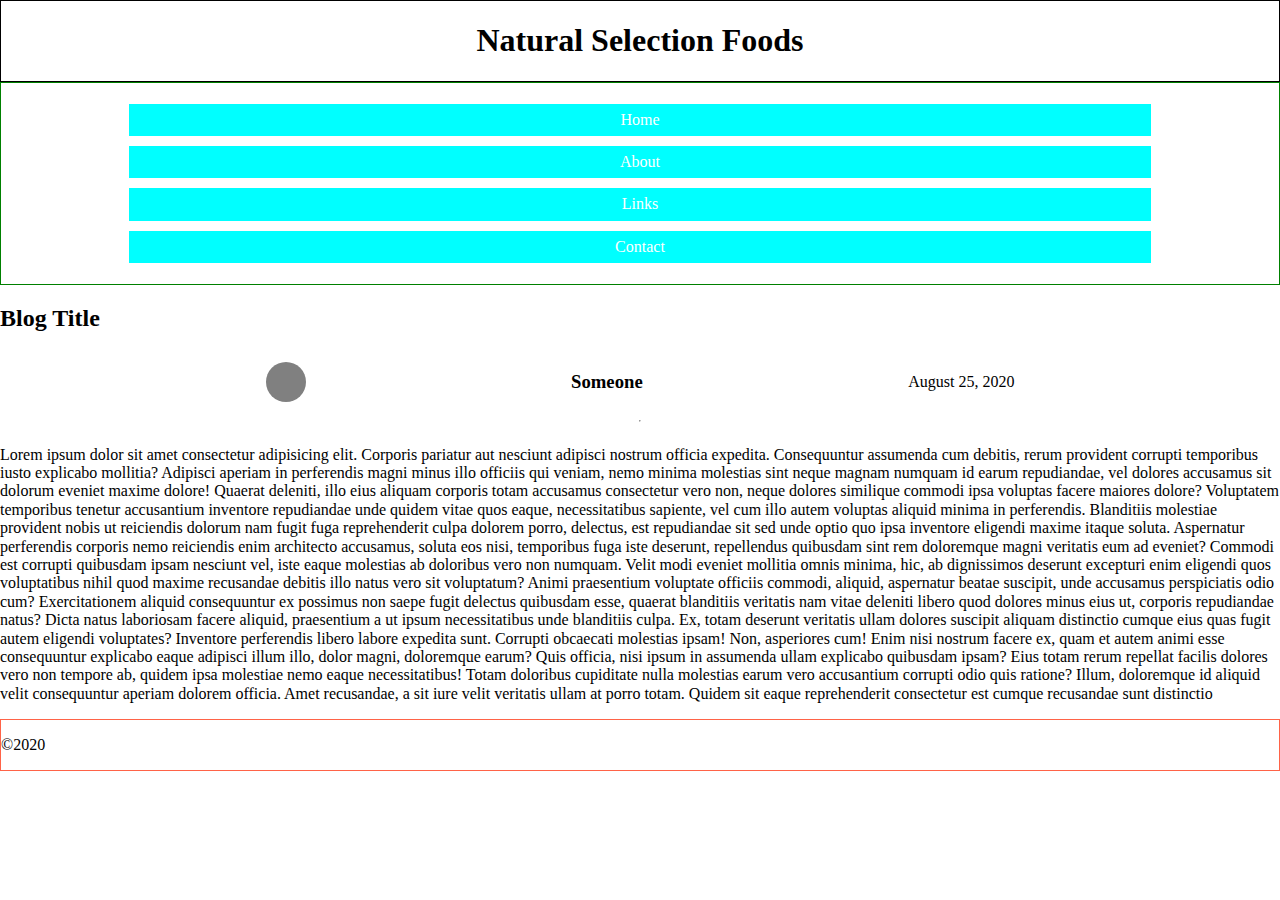
==== pages/blog.html @ 55411a7e "added blog page" ====
<!DOCTYPE html>
<html>

<head>
  <meta charset="utf-8" />
  <meta http-equiv="X-UA-Compatible" content="IE=edge">
  <title>Natural Selection Foods Blog Page</title>
  <meta name="viewport" content="width=device-width, initial-scale=1">
  <link rel="stylesheet" type="text/css" media="screen" href="../css/normalize.css" />
  <link rel="stylesheet" type="text/css" media="screen" href="../css/main-styles.css" />
</head>

<body>
  <!-- Main container for css grid layout -->
  <div class="blog-container">
    <!-- Header area -->
    <header id="header">
      <h1>Natural Selection Foods</h1>
    </header>
    <!-- Main site navigation -->
    <nav id="nav">
      <ul id="nav-menu">
        <li class="nav-menu-item"><a href="../index.html">Home</a></li>
        <li class="nav-menu-item"><a href="#">About</a></li>
        <li class="nav-menu-item"><a href="#">Links</a></li>
        <li class="nav-menu-item"><a href="#">Contact</a></li>
      </ul>
    </nav>
    <!-- Main blog area -->
    <main>
      <div class="flex-container">
        <h2>Blog Title</h2>
        <div class="row">
          <div class="avatar">
            <img class="avatar-img" src="" alt="">
          </div>
          <h3 class="author">Someone</h3>
          <p>August 25, 2020</p>
        </div>
        <hr>
        <p>Lorem ipsum dolor sit amet consectetur adipisicing elit. Corporis pariatur aut nesciunt adipisci nostrum
          officia expedita. Consequuntur assumenda cum debitis, rerum provident corrupti temporibus iusto explicabo
          mollitia? Adipisci aperiam in perferendis magni minus illo officiis qui veniam, nemo minima molestias sint
          neque magnam numquam id earum repudiandae, vel dolores accusamus sit dolorum eveniet maxime dolore! Quaerat
          deleniti, illo eius aliquam corporis totam accusamus consectetur vero non, neque dolores similique commodi
          ipsa voluptas facere maiores dolore? Voluptatem temporibus tenetur accusantium inventore repudiandae unde
          quidem vitae quos eaque, necessitatibus sapiente, vel cum illo autem voluptas aliquid minima in perferendis.
          Blanditiis molestiae provident nobis ut reiciendis dolorum nam fugit fuga reprehenderit culpa dolorem porro,
          delectus, est repudiandae sit sed unde optio quo ipsa inventore eligendi maxime itaque soluta. Aspernatur
          perferendis corporis nemo reiciendis enim architecto accusamus, soluta eos nisi, temporibus fuga iste
          deserunt, repellendus quibusdam sint rem doloremque magni veritatis eum ad eveniet? Commodi est corrupti
          quibusdam ipsam nesciunt vel, iste eaque molestias ab doloribus vero non numquam. Velit modi eveniet
          mollitia omnis minima, hic, ab dignissimos deserunt excepturi enim eligendi quos voluptatibus nihil quod
          maxime recusandae debitis illo natus vero sit voluptatum? Animi praesentium voluptate officiis commodi,
          aliquid, aspernatur beatae suscipit, unde accusamus perspiciatis odio cum? Exercitationem aliquid
          consequuntur ex possimus non saepe fugit delectus quibusdam esse, quaerat blanditiis veritatis nam vitae
          deleniti libero quod dolores minus eius ut, corporis repudiandae natus? Dicta natus laboriosam facere
          aliquid, praesentium a ut ipsum necessitatibus unde blanditiis culpa. Ex, totam deserunt veritatis ullam
          dolores suscipit aliquam distinctio cumque eius quas fugit autem eligendi voluptates? Inventore perferendis
          libero labore expedita sunt. Corrupti obcaecati molestias ipsam! Non, asperiores cum! Enim nisi nostrum
          facere ex, quam et autem animi esse consequuntur explicabo eaque adipisci illum illo, dolor magni,
          doloremque earum? Quis officia, nisi ipsum in assumenda ullam explicabo quibusdam ipsam? Eius totam rerum
          repellat facilis dolores vero non tempore ab, quidem ipsa molestiae nemo eaque necessitatibus! Totam
          doloribus cupiditate nulla molestias earum vero accusantium corrupti odio quis ratione? Illum, doloremque id
          aliquid velit consequuntur aperiam dolorem officia. Amet recusandae, a sit iure velit veritatis ullam at
          porro totam. Quidem sit eaque reprehenderit consectetur est cumque recusandae sunt distinctio </p>
      </div>
    </main>
    <!-- Footer -->
    <footer id="footer">
      <p>&copy;2020</p>
    </footer>
  </div>
</body>

</html>
---- css/main-styles.css ----
html {
  box-sizing: border-box;
}

*,
*:before,
*:after {
  box-sizing: inherit;
}

/************ MAIN LAYOUT ************/
.container {
  width: 100vw;
  padding: 15px;
  display: grid;
  grid-gap: 5px;
  grid-template-areas:
    "hd hd hd hd"
    "nv nv nv nv"
    "mn mn mn mn"
    "ft ft ft ft"
}

#header {
  grid-area: hd;
  border: 1px solid black;
}

#nav {
  grid-area: nv;
  border: 1px solid green;
}

#main-content {
  grid-area: mn;
  /* border: 1px solid red; */
}

#footer {
  grid-area: ft;
  border: 1px solid tomato;

}

/************ FLEX LAYOUTS ***********/

#header {
  display: flex;
  justify-content: center;
}


#nav-menu {
  padding: 0;
  display: flex;
  flex-direction: column;
  align-items: center;
  align-items: space-evenly;
}

.flex-container {
  display: flex;
  flex-direction: column;
  /* border: 3px solid brown; */
}

.row {
  display: flex;
  justify-content: space-evenly;
  align-items: center;
}

/*********** NAVIGATION ***********/

#nav-menu .nav-menu-item {
  list-style: none;
  padding: 7px;
  margin: 5px;
  background-color: cyan;
  width: 80%;
  text-align: center;
}

.nav-menu-item a {
  text-decoration: none;
  color: white;
}

/*********** CARD ***********/

.card {
  padding: 10px;
  margin: 14px;
  background-color: lightgrey;
}

.avatar {
  height: 40px;
  width: 40px;
  border-radius: 50%;
  background-color: gray;

}
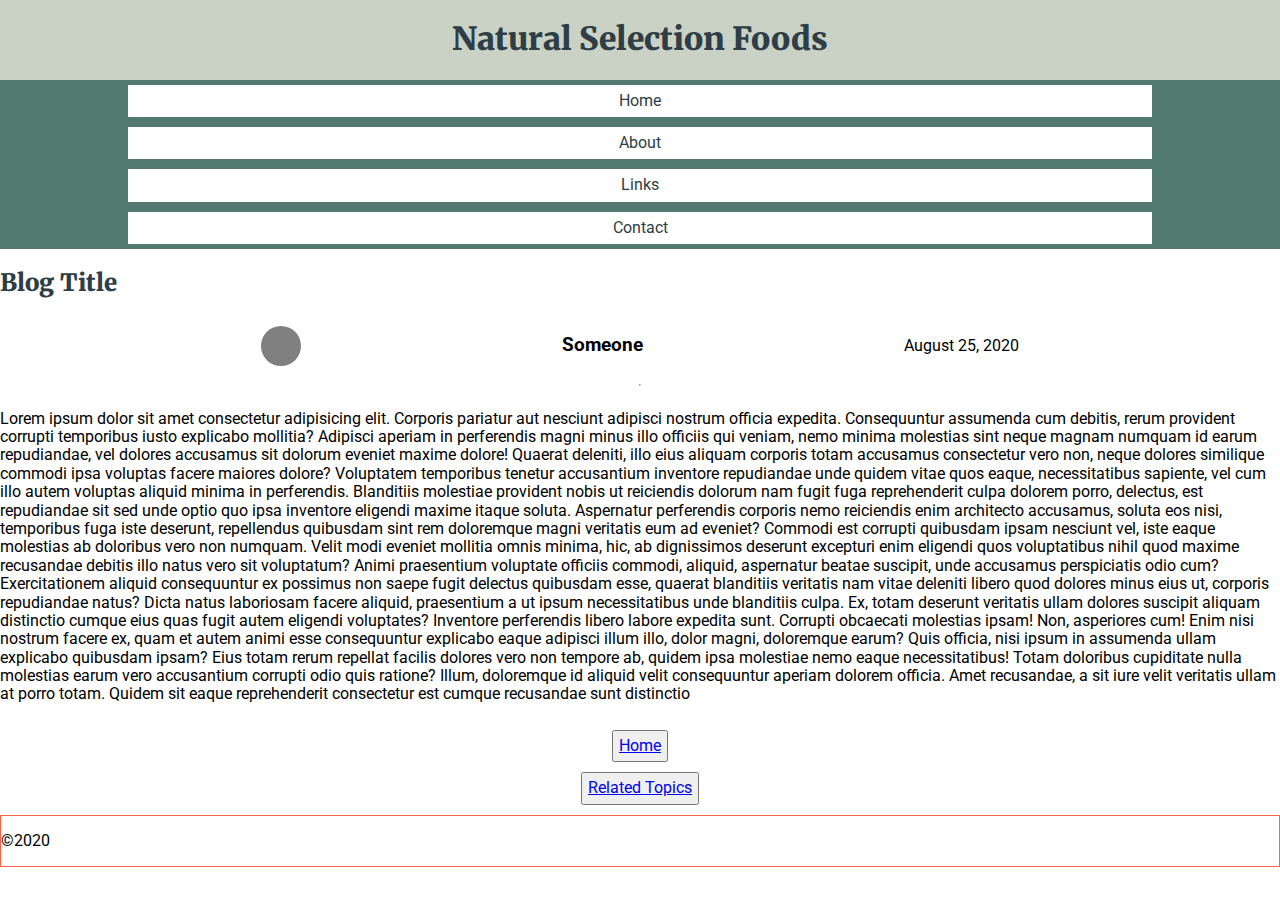
==== commit 7bfc2d2c: "fonts and color variables" ====
--- a/pages/blog.html
+++ b/pages/blog.html
@@ -6,8 +6,7 @@
   <meta http-equiv="X-UA-Compatible" content="IE=edge">
   <title>Natural Selection Foods Blog Page</title>
   <meta name="viewport" content="width=device-width, initial-scale=1">
-  <link rel="stylesheet" type="text/css" media="screen" href="../css/normalize.css" />
-  <link rel="stylesheet" type="text/css" media="screen" href="../css/main-styles.css" />
+  <link rel="stylesheet" media="screen" href="../css/main-styles.css" />
 </head>
 
 <body>
@@ -64,6 +63,10 @@
           doloribus cupiditate nulla molestias earum vero accusantium corrupti odio quis ratione? Illum, doloremque id
           aliquid velit consequuntur aperiam dolorem officia. Amet recusandae, a sit iure velit veritatis ullam at
           porro totam. Quidem sit eaque reprehenderit consectetur est cumque recusandae sunt distinctio </p>
+        <div class="row btn-row">
+          <button><a href="../index.html">Home</a></button>
+          <button><a href="#">Related Topics</a></button>
+        </div>
       </div>
     </main>
     <!-- Footer -->
--- a/css/main-styles.css
+++ b/css/main-styles.css
@@ -1,6 +1,26 @@
+@import url('https://fonts.googleapis.com/css2?family=Merriweather:wght@400;700;900&family=Roboto:ital,wght@0,400;1,300&display=swap');
+
+
+@import "normalize.css";
+@import "blog-styles.css";
+
+
+:root {
+  --beige-green: #CAD2C5;
+  --light-green: #84A98C;
+  --middle-green: #52796F;
+  --blue-green: #354F52;
+  --dark-grey-green: #2F3E46;
+}
+
+
 html {
   box-sizing: border-box;
+  font-family: "Roboto", sans-serif;
+  font-size: 16px;
+  font-weight: 400;
 }
+
 
 *,
 *:before,
@@ -8,7 +28,10 @@
   box-sizing: inherit;
 }
 
+
 /************ MAIN LAYOUT ************/
+
+
 .container {
   width: 100vw;
   padding: 15px;
@@ -21,28 +44,34 @@
     "ft ft ft ft"
 }
 
+
 #header {
   grid-area: hd;
-  border: 1px solid black;
+  background-color: var(--beige-green);
+  text-align: center;
 }
+
 
 #nav {
   grid-area: nv;
-  border: 1px solid green;
+  background-color: var(--middle-green);
 }
+
 
 #main-content {
   grid-area: mn;
   /* border: 1px solid red; */
 }
 
+
 #footer {
   grid-area: ft;
   border: 1px solid tomato;
-
 }
 
+
 /************ FLEX LAYOUTS ***********/
+
 
 #header {
   display: flex;
@@ -51,6 +80,7 @@
 
 
 #nav-menu {
+  margin: 0;
   padding: 0;
   display: flex;
   flex-direction: column;
@@ -58,11 +88,13 @@
   align-items: space-evenly;
 }
 
+
 .flex-container {
   display: flex;
   flex-direction: column;
   /* border: 3px solid brown; */
 }
+
 
 .row {
   display: flex;
@@ -70,23 +102,41 @@
   align-items: center;
 }
 
+
+/*********** HEADERS ***********/
+
+
+h1,
+h2 {
+  font-family: 'Merriweather', serif;
+  font-weight: 900;
+  color: var(--dark-grey-green);
+}
+
+
+
+
 /*********** NAVIGATION ***********/
+
 
 #nav-menu .nav-menu-item {
   list-style: none;
   padding: 7px;
   margin: 5px;
-  background-color: cyan;
+  background-color: #fff;
   width: 80%;
   text-align: center;
 }
 
+
 .nav-menu-item a {
   text-decoration: none;
-  color: white;
+  color: var(--dark-grey-green);
 }
 
+
 /*********** CARD ***********/
+
 
 .card {
   padding: 10px;
@@ -94,10 +144,10 @@
   background-color: lightgrey;
 }
 
+
 .avatar {
   height: 40px;
   width: 40px;
   border-radius: 50%;
   background-color: gray;
-
 }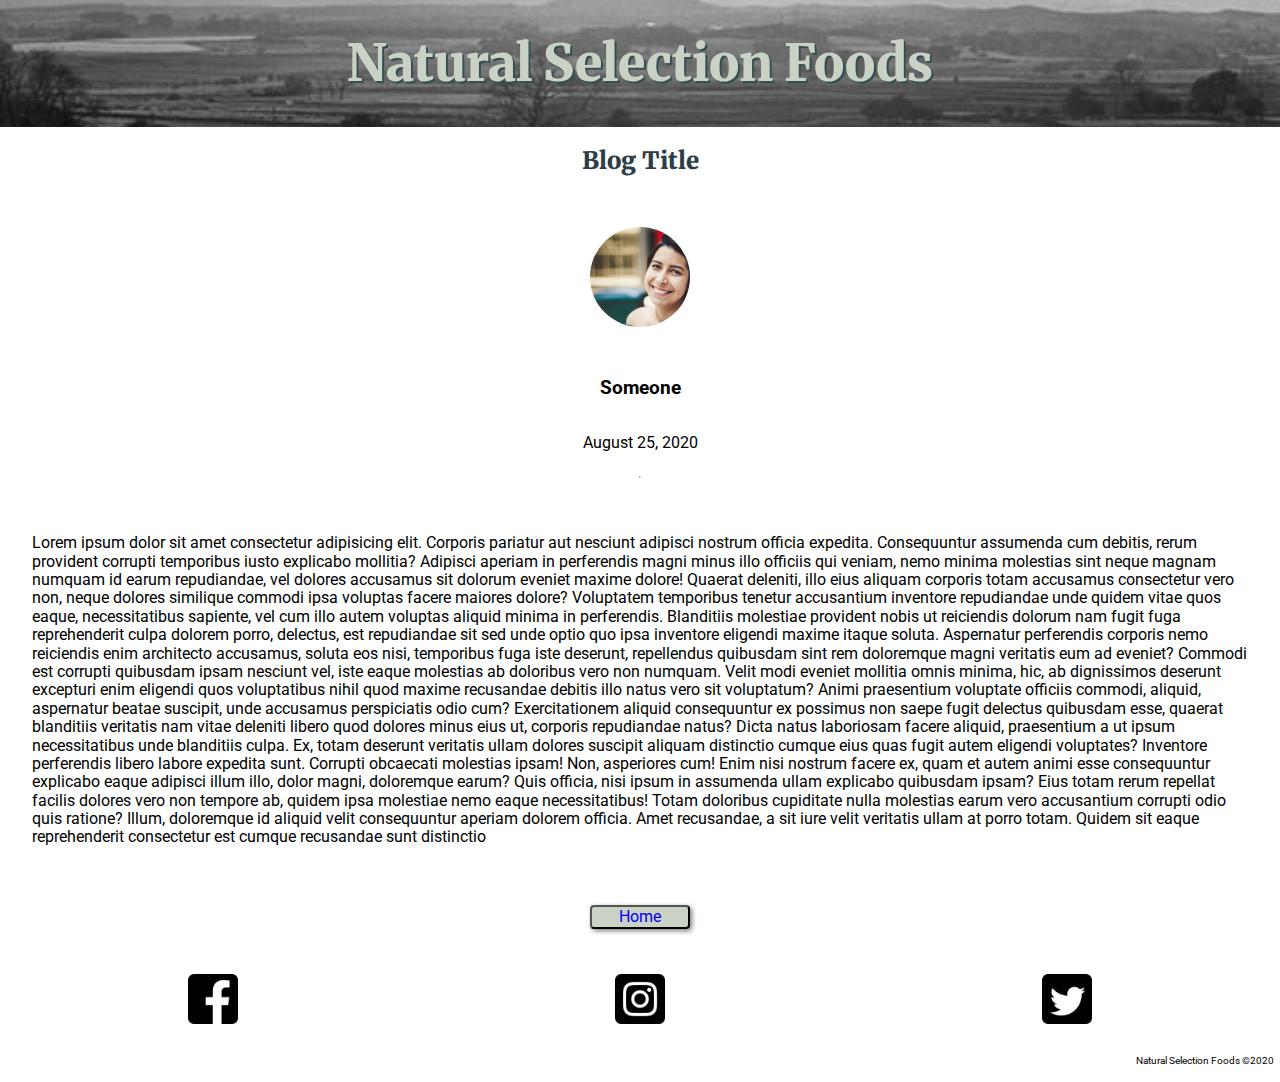
==== commit edb43177: "images and buttons" ====
--- a/pages/blog.html
+++ b/pages/blog.html
@@ -16,28 +16,21 @@
     <header id="header">
       <h1>Natural Selection Foods</h1>
     </header>
-    <!-- Main site navigation -->
-    <nav id="nav">
-      <ul id="nav-menu">
-        <li class="nav-menu-item"><a href="../index.html">Home</a></li>
-        <li class="nav-menu-item"><a href="#">About</a></li>
-        <li class="nav-menu-item"><a href="#">Links</a></li>
-        <li class="nav-menu-item"><a href="#">Contact</a></li>
-      </ul>
-    </nav>
+
     <!-- Main blog area -->
     <main>
       <div class="flex-container">
-        <h2>Blog Title</h2>
-        <div class="row">
-          <div class="avatar">
+        <h2 class="blog-title">Blog Title</h2>
+        <div class="blog-row">
+          <div class="blog-avatar">
             <img class="avatar-img" src="" alt="">
           </div>
           <h3 class="author">Someone</h3>
           <p>August 25, 2020</p>
         </div>
         <hr>
-        <p>Lorem ipsum dolor sit amet consectetur adipisicing elit. Corporis pariatur aut nesciunt adipisci nostrum
+        <p class="blog-content">Lorem ipsum dolor sit amet consectetur adipisicing elit. Corporis pariatur aut nesciunt
+          adipisci nostrum
           officia expedita. Consequuntur assumenda cum debitis, rerum provident corrupti temporibus iusto explicabo
           mollitia? Adipisci aperiam in perferendis magni minus illo officiis qui veniam, nemo minima molestias sint
           neque magnam numquam id earum repudiandae, vel dolores accusamus sit dolorum eveniet maxime dolore! Quaerat
@@ -65,13 +58,20 @@
           porro totam. Quidem sit eaque reprehenderit consectetur est cumque recusandae sunt distinctio </p>
         <div class="row btn-row">
           <button><a href="../index.html">Home</a></button>
-          <button><a href="#">Related Topics</a></button>
+
         </div>
       </div>
     </main>
     <!-- Footer -->
     <footer id="footer">
-      <p>&copy;2020</p>
+      <div class="social-media-container">
+        <a href="https://www.facebook.com/" target="_blank"><img src="../images/facebook-icon.png"
+            alt="facebook-icon"></a>
+        <a href="https://www.instagram.com/" target="_blank"><img src="../images/instagram-icon.png"
+            alt="instagram-icon"></a>
+        <a href="https://twitter.com/" target="_blank"><img src="../images/twitter-icon.png" alt="twitter-icon"></a>
+      </div>
+      <p>Natural Selection Foods &copy;2020</p>
     </footer>
   </div>
 </body>
--- a/css/main-styles.css
+++ b/css/main-styles.css
@@ -3,9 +3,11 @@
 
 @import "normalize.css";
 @import "blog-styles.css";
+@import "buttons.css";
 
 
 :root {
+  --white: #fff;
   --beige-green: #CAD2C5;
   --light-green: #84A98C;
   --middle-green: #52796F;
@@ -45,8 +47,43 @@
 }
 
 
+@media screen and (min-width: 900px) {
+
+
+  .container {
+    grid-template-areas:
+      "hd hd hd nv"
+      "mn mn mn mn"
+      "ft ft ft ft"
+  }
+
+  #header {
+    background-image: url("../images/black-and-white-bg.jpg");
+    font-size: 1.6em;
+    text-shadow: 2px 2px var(--blue-green);
+  }
+
+
+  #main-content {
+    display: flex;
+    flex-direction: row;
+    flex-wrap: wrap;
+  }
+
+
+  .card {
+    max-width: 45%;
+  }
+
+}
+
+
 #header {
   grid-area: hd;
+  background-image: url("../images/black-and-white-bg-mobile.jpg");
+  background-size: cover;
+  background-repeat: no-repeat;
+  background-position: center;
   background-color: var(--beige-green);
   text-align: center;
 }
@@ -54,7 +91,7 @@
 
 #nav {
   grid-area: nv;
-  background-color: var(--middle-green);
+  background-color: var(--white);
 }
 
 
@@ -66,7 +103,7 @@
 
 #footer {
   grid-area: ft;
-  border: 1px solid tomato;
+  /* border: 1px solid tomato; */
 }
 
 
@@ -110,28 +147,46 @@
 h2 {
   font-family: 'Merriweather', serif;
   font-weight: 900;
+}
+
+h1 {
+  color: var(--beige-green);
+}
+
+
+h2 {
   color: var(--dark-grey-green);
 }
 
 
-
-
 /*********** NAVIGATION ***********/
 
 
-#nav-menu .nav-menu-item {
+.nav-menu-item {
   list-style: none;
   padding: 7px;
   margin: 5px;
-  background-color: #fff;
+  background-color: var(--beige-green);
   width: 80%;
   text-align: center;
+  border-radius: 4px;
+  border: 0.5px solid var(--white);
+}
+
+.nav-menu-item:hover {
+  border: 0.5px solid var(--dark-grey-green);
+  cursor: pointer;
 }
 
 
 .nav-menu-item a {
   text-decoration: none;
   color: var(--dark-grey-green);
+  display: block;
+}
+
+.nav-menu-item a:hover {
+  color: var(--white);
 }
 
 
@@ -141,13 +196,42 @@
 .card {
   padding: 10px;
   margin: 14px;
-  background-color: lightgrey;
+  border: 2.5px solid var(--light-green);
+  box-shadow: 2.2px 4px 5px rgba(0, 0, 0, 0.5);
+  border-radius: 4px;
 }
 
 
 .avatar {
-  height: 40px;
-  width: 40px;
+  height: 50px;
+  width: 50px;
   border-radius: 50%;
-  background-color: gray;
+  background-image: url("../images/woman-avatar.jpg");
+  background-size: cover;
+  background-color: var(--white);
+}
+
+
+
+/*********** FOOTER ***********/
+
+#footer {
+  margin-top: 25px;
+}
+
+.social-media-container {
+  display: flex;
+  flex-direction: row;
+  justify-content: space-around;
+}
+
+.social-media-container img {
+  width: 50px;
+  margin: 10px;
+}
+
+#footer p {
+  font-size: 10px;
+  text-align: right;
+  padding: 6px;
 }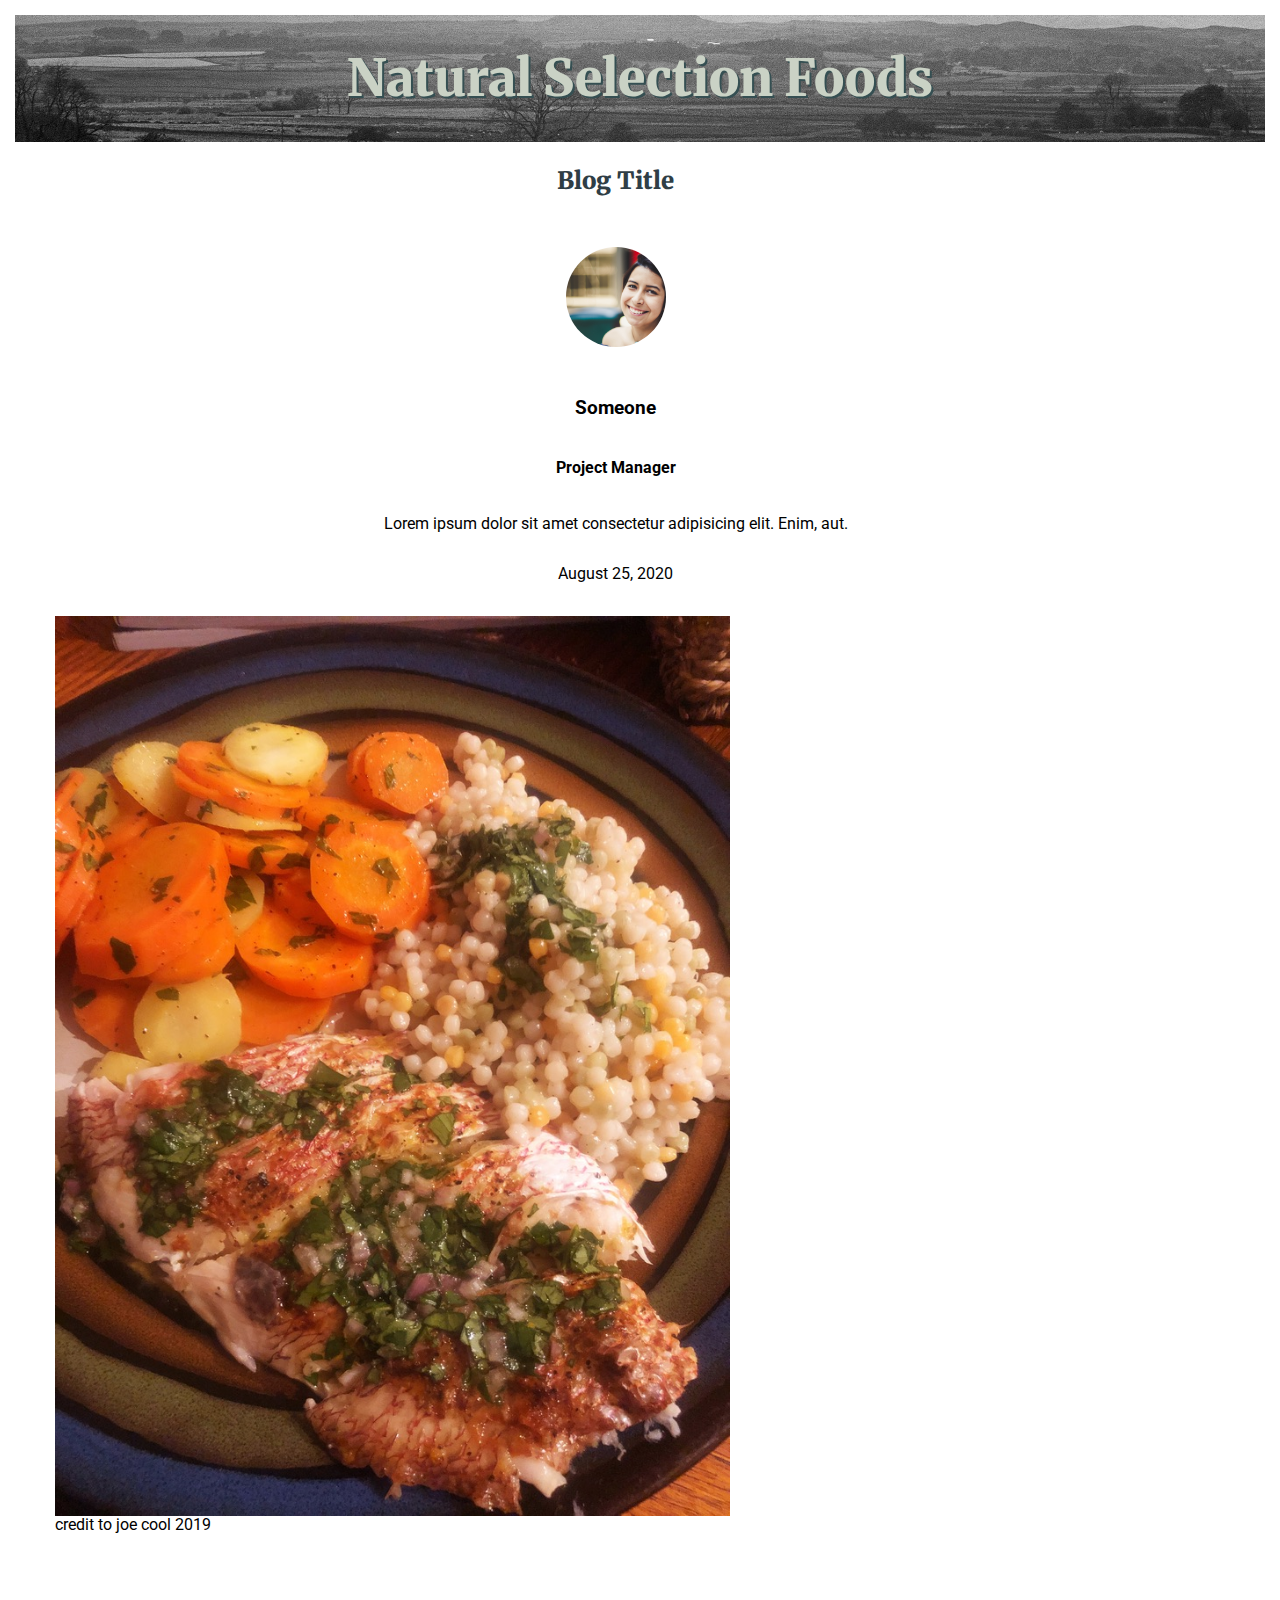
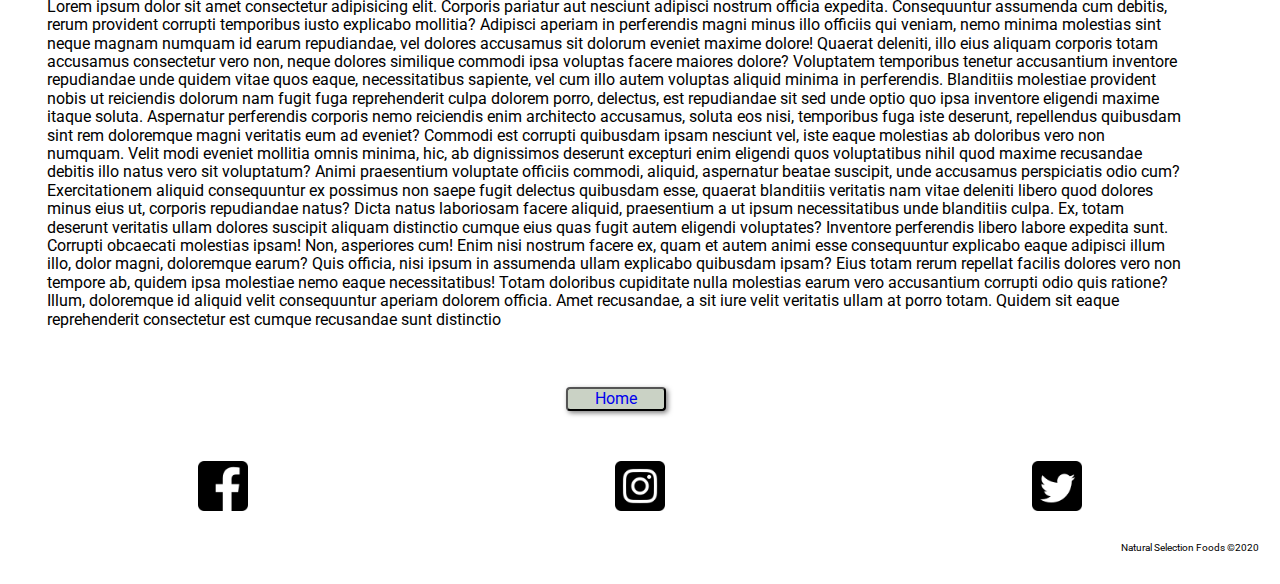
==== commit 8a98247c: "blog styles" ====
--- a/pages/blog.html
+++ b/pages/blog.html
@@ -20,15 +20,23 @@
     <!-- Main blog area -->
     <main>
       <div class="flex-container">
-        <h2 class="blog-title">Blog Title</h2>
-        <div class="blog-row">
-          <div class="blog-avatar">
-            <img class="avatar-img" src="" alt="">
+        <div class="author-info">
+          <h2 class="blog-title">Blog Title</h2>
+          <div class="blog-row">
+            <div class="blog-avatar">
+              <img class="avatar-img" src="" alt="">
+            </div>
+            <h3 class="author">Someone</h3>
+            <h4 class="title">Project Manager</h4>
+            <p class="bio">Lorem ipsum dolor sit amet consectetur adipisicing elit. Enim, aut.</p>
+            <p>August 25, 2020</p>
           </div>
-          <h3 class="author">Someone</h3>
-          <p>August 25, 2020</p>
+          <figure>
+            <div id="blog-image"></div>
+            <figcaption>credit to joe cool 2019</figcaption>
+          </figure>
         </div>
-        <hr>
+
         <p class="blog-content">Lorem ipsum dolor sit amet consectetur adipisicing elit. Corporis pariatur aut nesciunt
           adipisci nostrum
           officia expedita. Consequuntur assumenda cum debitis, rerum provident corrupti temporibus iusto explicabo
--- a/css/main-styles.css
+++ b/css/main-styles.css
@@ -4,6 +4,7 @@
 @import "normalize.css";
 @import "blog-styles.css";
 @import "buttons.css";
+
 
 
 :root {
@@ -47,37 +48,6 @@
 }
 
 
-@media screen and (min-width: 900px) {
-
-
-  .container {
-    grid-template-areas:
-      "hd hd hd nv"
-      "mn mn mn mn"
-      "ft ft ft ft"
-  }
-
-  #header {
-    background-image: url("../images/black-and-white-bg.jpg");
-    font-size: 1.6em;
-    text-shadow: 2px 2px var(--blue-green);
-  }
-
-
-  #main-content {
-    display: flex;
-    flex-direction: row;
-    flex-wrap: wrap;
-  }
-
-
-  .card {
-    max-width: 45%;
-  }
-
-}
-
-
 #header {
   grid-area: hd;
   background-image: url("../images/black-and-white-bg-mobile.jpg");
@@ -148,6 +118,7 @@
   font-family: 'Merriweather', serif;
   font-weight: 900;
 }
+
 
 h1 {
   color: var(--beige-green);
@@ -173,6 +144,7 @@
   border: 0.5px solid var(--white);
 }
 
+
 .nav-menu-item:hover {
   border: 0.5px solid var(--dark-grey-green);
   cursor: pointer;
@@ -184,6 +156,7 @@
   color: var(--dark-grey-green);
   display: block;
 }
+
 
 .nav-menu-item a:hover {
   color: var(--white);
@@ -212,26 +185,65 @@
 }
 
 
-
 /*********** FOOTER ***********/
 
 #footer {
   margin-top: 25px;
 }
 
+
 .social-media-container {
   display: flex;
   flex-direction: row;
   justify-content: space-around;
 }
+
 
 .social-media-container img {
   width: 50px;
   margin: 10px;
 }
+
 
 #footer p {
   font-size: 10px;
   text-align: right;
   padding: 6px;
+}
+
+
+/********** MEDIA QURIES ***********/
+
+
+@media screen and (min-width: 900px) {
+
+
+  .container {
+    grid-template-areas:
+      "hd hd hd nv"
+      "mn mn mn mn"
+      "ft ft ft ft"
+  }
+
+
+  #header {
+    background-image: url("../images/black-and-white-bg.jpg");
+    font-size: 1.6em;
+    text-shadow: 2px 2px var(--blue-green);
+  }
+
+
+  #main-content {
+    display: flex;
+    flex-direction: row;
+    flex-wrap: wrap;
+    justify-content: center;
+  }
+
+
+  .card {
+    max-width: 45%;
+  }
+
+
 }